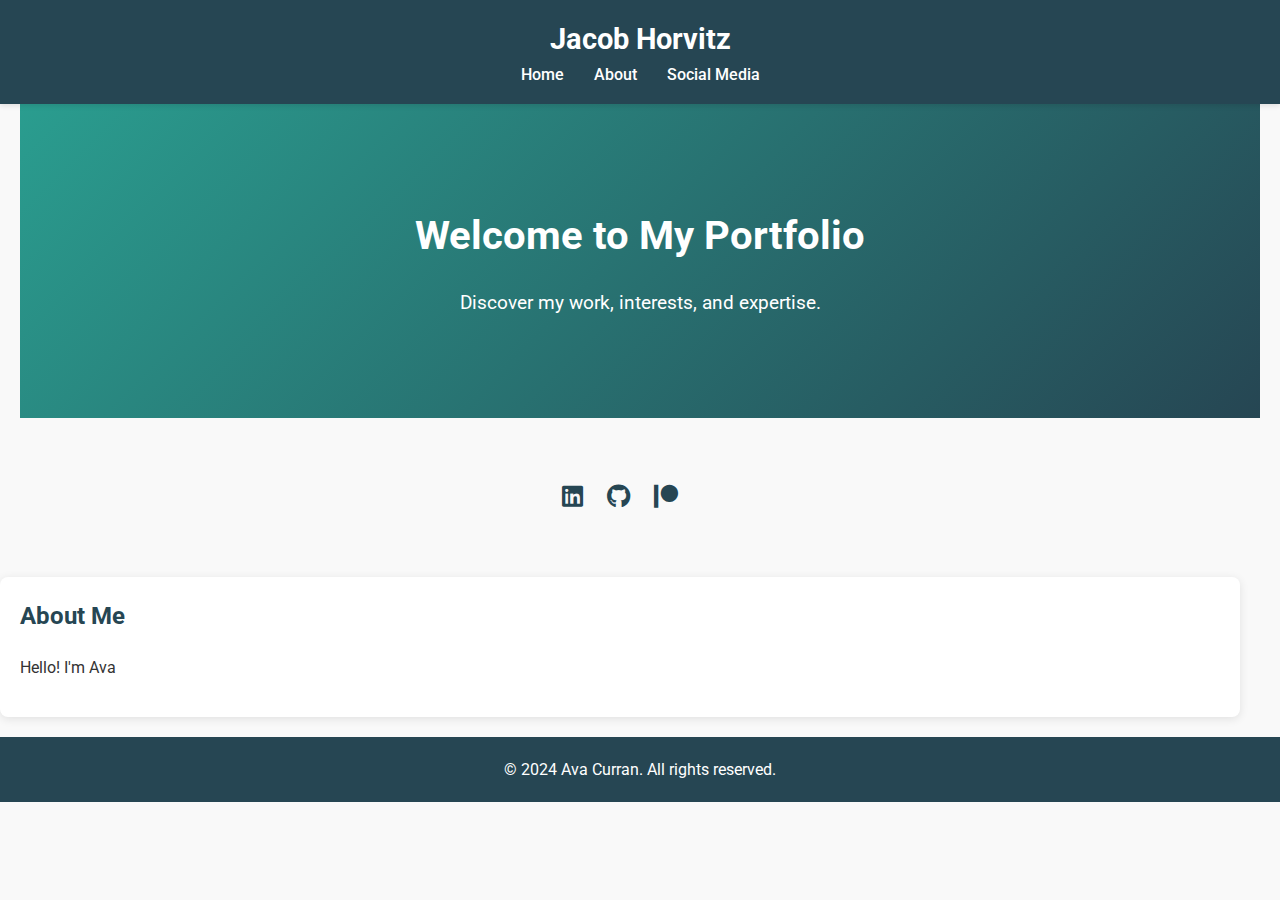
==== about.html @ cbb181c9 "Create about.html" ====
<!DOCTYPE html>
<html lang="en">

<head>
    <meta charset="UTF-8">
    <meta name="viewport" content="width=device-width, initial-scale=1.0">
    <title> About Me</title></title>
    <link href="https://fonts.googleapis.com/css2?family=Roboto:wght@300;400;700&display=swap" rel="stylesheet">
    <link href="https://cdnjs.cloudflare.com/ajax/libs/font-awesome/5.15.4/css/all.min.css" rel="stylesheet">
    <style>
        body {
            margin: 0;
            font-family: 'Roboto', sans-serif;
            background-color: #f9f9f9;
            color: #333;
            line-height: 1.6;
        }

        
        header {
            background-color: #264653;
            color: #fff;
            padding: 1rem 0;
            position: sticky;
            top: 0;
            z-index: 1000;
            box-shadow: 0 2px 5px rgba(0, 0, 0, 0.1);
        }

        header .logo {
            text-align: center;
        }

        header .logo h1 {
            margin: 0;
            font-size: 1.8rem;
            font-weight: 700;
        }

        nav ul {
            list-style: none;
            display: flex;
            justify-content: center;
            padding: 0;
            margin: 0;
        }

        nav ul li {
            margin: 0 15px;
        }

        nav ul li a {
            color: #fff;
            text-decoration: none;
            font-weight: 500;
            transition: color 0.3s;
        }

        nav ul li a:hover {
            color: #2a9d8f;
        }

        .hero {
            background: linear-gradient(135deg, #2a9d8f, #264653);
            color: #fff;
            padding: 100px 20px;
            text-align: center;
        }

        .hero h1 {
            font-size: 2.5rem;
            margin: 0 0 20px;
        }

        .hero p {
            font-size: 1.2rem;
            margin: 0;
        }

        section {
            padding: 40px 20px;
            max-width: 1200px;
            margin: 0 auto;
        }

        .social-icons {
            text-align: center;
            margin: 20px 0;
        }

        .social-icons a {
            margin: 0 10px;
            font-size: 1.5rem;
            color: #264653;
            transition: transform 0.3s, color 0.3s;
        }

        .social-icons a:hover {
            transform: scale(1.2);
            color: #2a9d8f;
        }

        .content {
            background: #fff;
            padding: 20px;
            margin: 20px 0;
            border-radius: 8px;
            box-shadow: 0 2px 10px rgba(0, 0, 0, 0.1);
        }

        .content h2 {
            color: #264653;
            margin-top: 0;
        }

        footer {
            background-color: #264653;
            color: #fff;
            text-align: center;
            padding: 20px 0;
        }

        footer p {
            margin: 0;
        }

        @media screen and (max-width: 768px) {
            nav ul {
                flex-direction: column;
            }

            nav ul li {
                margin: 10px 0;
            }

            .hero h1 {
                font-size: 2rem;
            }

            .hero p {
                font-size: 1rem;
            }
        }
    </style>
</head>

<body>
    <header>
        <div class="logo">
            <h1>Jacob Horvitz</h1>
        </div>
        <nav>
            <ul>
                <li><a href="index.html">Home</a></li>
                <li><a href="about.html">About</a></li>
               <li><a href="social.html">Social Media</a></li>
             
               
                
            </ul>
        </nav>
    </header>

    <section class="hero">
        <h1>Welcome to My Portfolio</h1>
        <p>Discover my work, interests, and expertise.</p>
    </section>

    <section class="social-icons">
        <a href="https://www.linkedin.com/in/jhorvitz/" target="_blank"><i class="fab fa-linkedin"></i></a>
        <a href="https://github.com/jhorvitz124" target="_blank"><i class="fab fa-github"></i></a>
        <a href="https://www.patreon.com/Jvitz" target="_blank"><i class="fab fa-patreon"></i></a>
    </section>

    <section class="content">
        <h2>About Me</h2>
        <p>Hello! I'm Ava</p>
    </section>

    <footer>
        <p>&copy; 2024 Ava Curran. All rights reserved.</p>
    </footer>
</body>
</html>
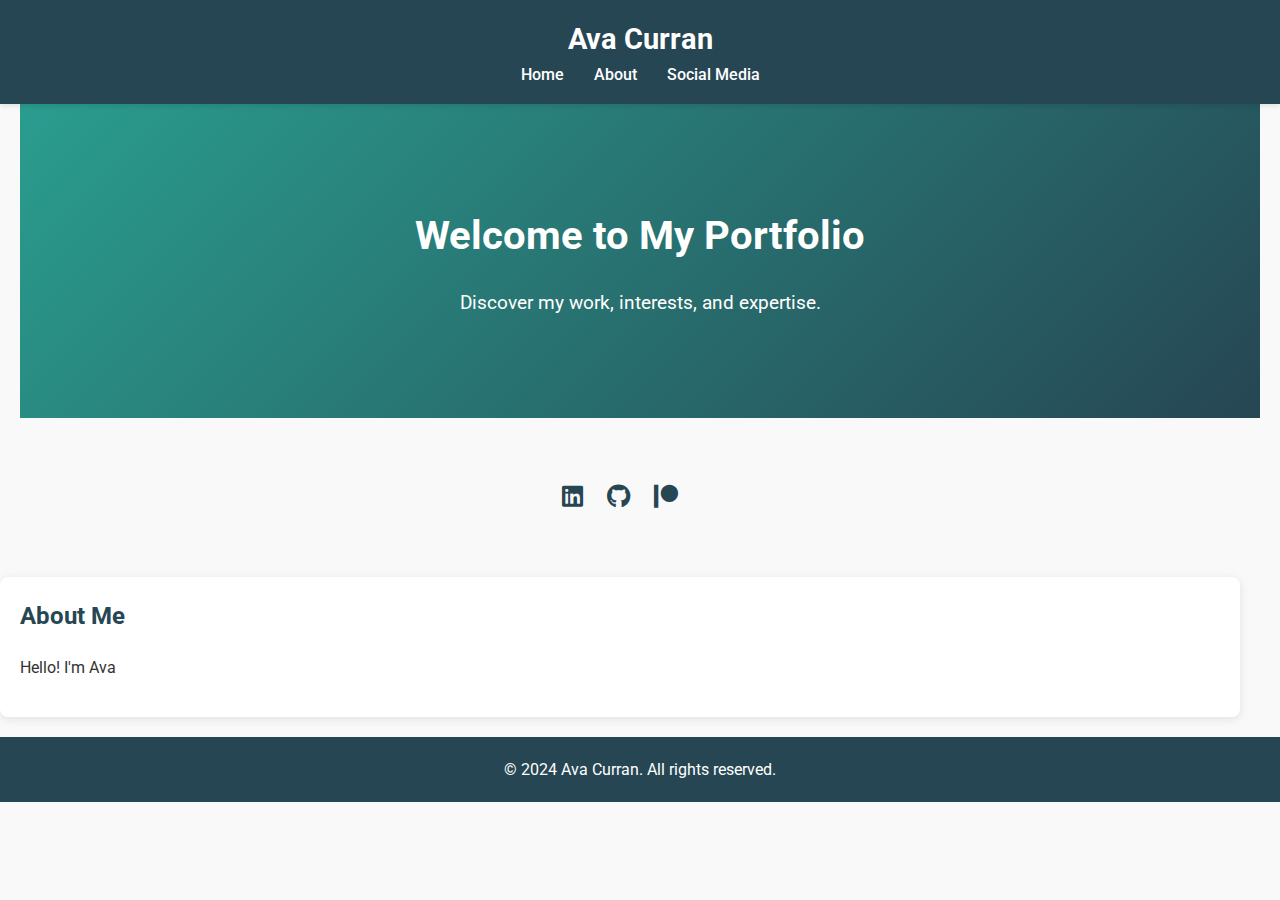
==== commit 973b5162: "Update about.html" ====
--- a/about.html
+++ b/about.html
@@ -147,7 +147,7 @@
 <body>
     <header>
         <div class="logo">
-            <h1>Jacob Horvitz</h1>
+            <h1>Ava Curran</h1>
         </div>
         <nav>
             <ul>
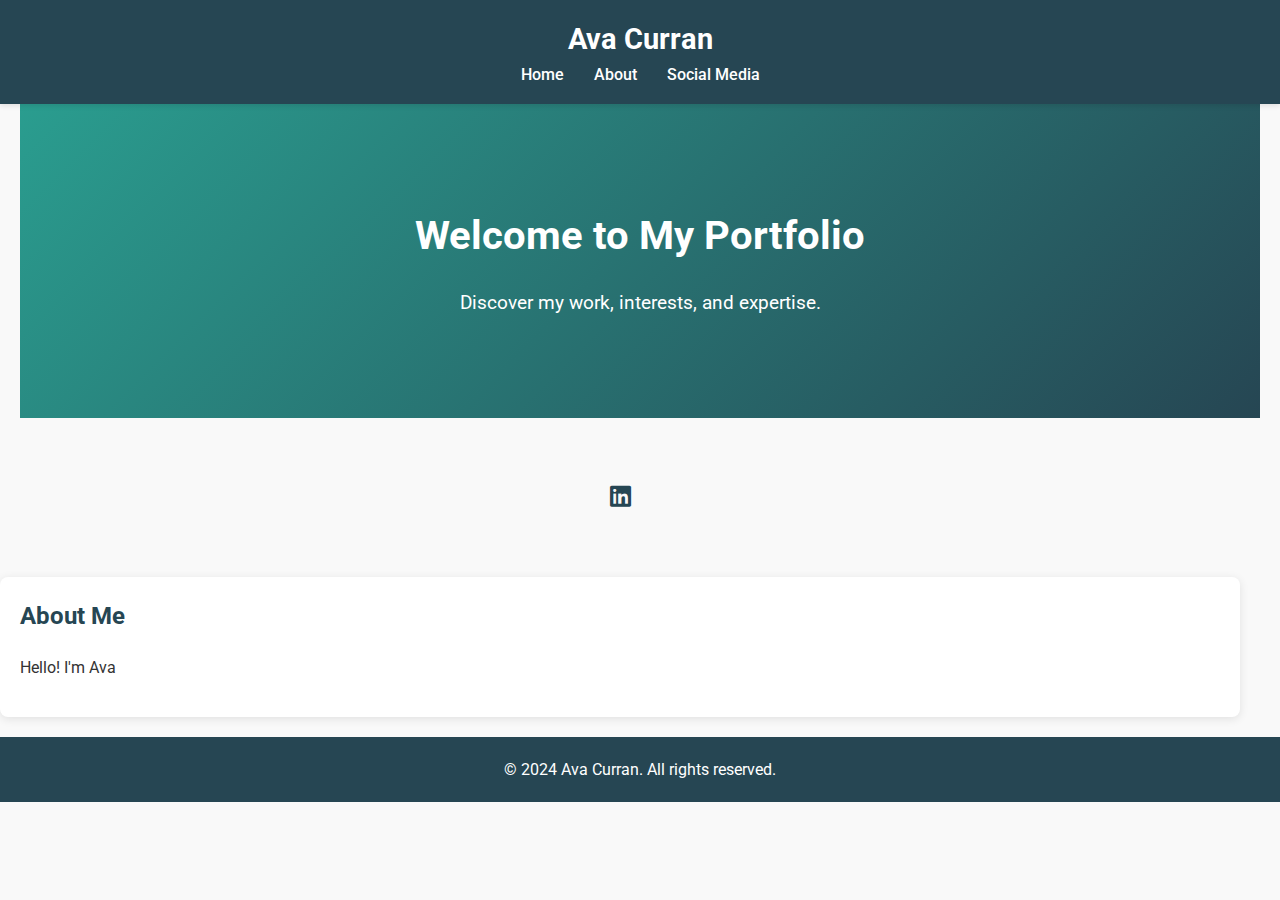
==== commit 6dd7e0c6: "Update about.html" ====
--- a/about.html
+++ b/about.html
@@ -167,9 +167,8 @@
     </section>
 
     <section class="social-icons">
-        <a href="https://www.linkedin.com/in/jhorvitz/" target="_blank"><i class="fab fa-linkedin"></i></a>
-        <a href="https://github.com/jhorvitz124" target="_blank"><i class="fab fa-github"></i></a>
-        <a href="https://www.patreon.com/Jvitz" target="_blank"><i class="fab fa-patreon"></i></a>
+        <a href="www.linkedin.com/in/ava-curran-30a734352" target="_blank"><i class="fab fa-linkedin"></i></a>
+        
     </section>
 
     <section class="content">
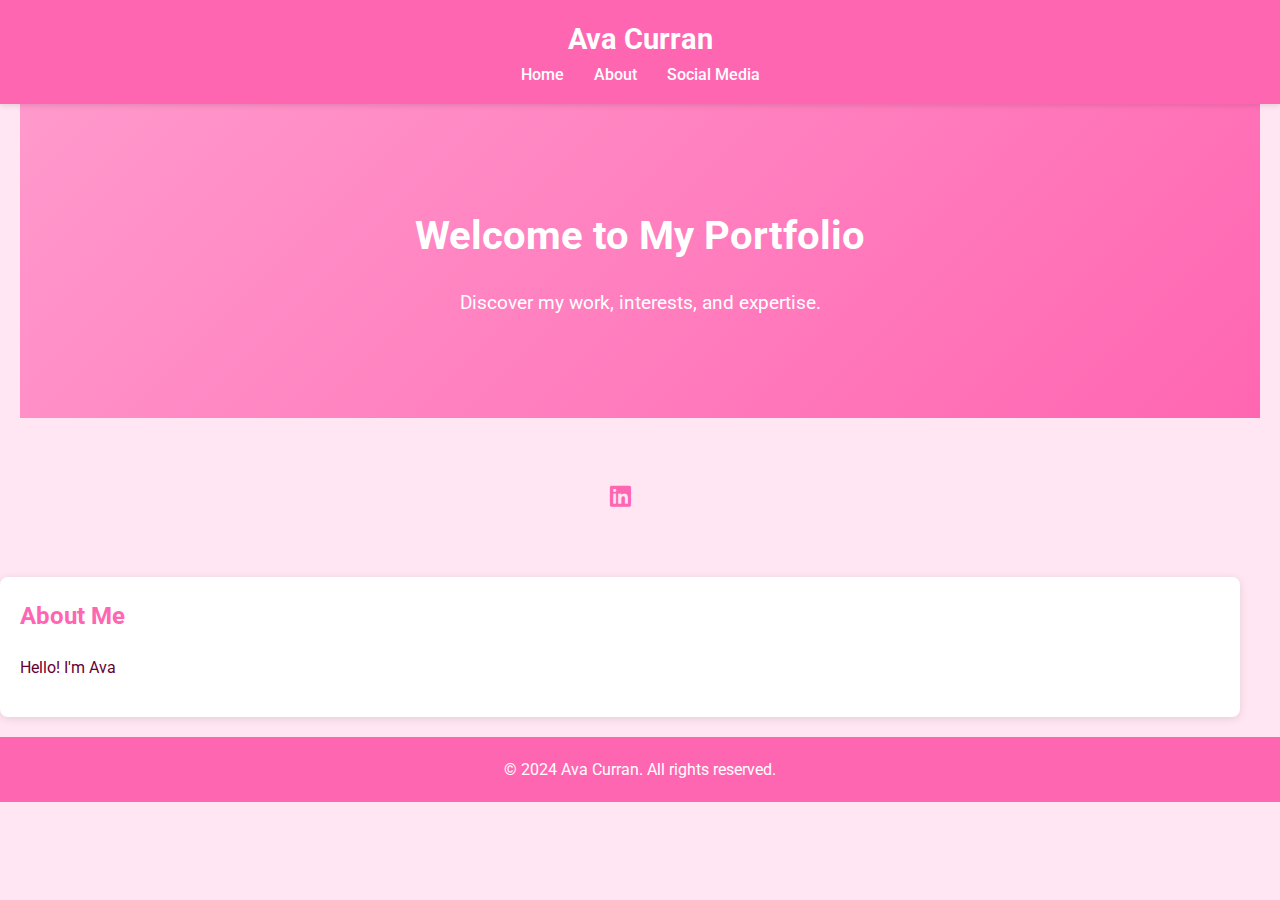
==== commit 1922a038: "Update about.html" ====
--- a/about.html
+++ b/about.html
@@ -9,138 +9,139 @@
     <link href="https://cdnjs.cloudflare.com/ajax/libs/font-awesome/5.15.4/css/all.min.css" rel="stylesheet">
     <style>
         body {
-            margin: 0;
-            font-family: 'Roboto', sans-serif;
-            background-color: #f9f9f9;
-            color: #333;
-            line-height: 1.6;
-        }
+    margin: 0;
+    font-family: 'Roboto', sans-serif;
+    background-color: #ffe6f2;
+    color: #660033;
+    line-height: 1.6;
+}
 
-        
-        header {
-            background-color: #264653;
-            color: #fff;
-            padding: 1rem 0;
-            position: sticky;
-            top: 0;
-            z-index: 1000;
-            box-shadow: 0 2px 5px rgba(0, 0, 0, 0.1);
-        }
+header {
+    background-color: #ff66b2;
+    color: #fff;
+    padding: 1rem 0;
+    position: sticky;
+    top: 0;
+    z-index: 1000;
+    box-shadow: 0 2px 5px rgba(0, 0, 0, 0.1);
+}
 
-        header .logo {
-            text-align: center;
-        }
+header .logo {
+    text-align: center;
+}
 
-        header .logo h1 {
-            margin: 0;
-            font-size: 1.8rem;
-            font-weight: 700;
-        }
+header .logo h1 {
+    margin: 0;
+    font-size: 1.8rem;
+    font-weight: 700;
+}
 
-        nav ul {
-            list-style: none;
-            display: flex;
-            justify-content: center;
-            padding: 0;
-            margin: 0;
-        }
+nav ul {
+    list-style: none;
+    display: flex;
+    justify-content: center;
+    padding: 0;
+    margin: 0;
+}
 
-        nav ul li {
-            margin: 0 15px;
-        }
+nav ul li {
+    margin: 0 15px;
+}
 
-        nav ul li a {
-            color: #fff;
-            text-decoration: none;
-            font-weight: 500;
-            transition: color 0.3s;
-        }
+nav ul li a {
+    color: #fff;
+    text-decoration: none;
+    font-weight: 500;
+    transition: color 0.3s;
+}
 
-        nav ul li a:hover {
-            color: #2a9d8f;
-        }
+nav ul li a:hover {
+    color: #ff99cc;
+}
 
-        .hero {
-            background: linear-gradient(135deg, #2a9d8f, #264653);
-            color: #fff;
-            padding: 100px 20px;
-            text-align: center;
-        }
+.hero {
+    background: linear-gradient(135deg, #ff99cc, #ff66b2);
+    color: #fff;
+    padding: 100px 20px;
+    text-align: center;
+}
 
-        .hero h1 {
-            font-size: 2.5rem;
-            margin: 0 0 20px;
-        }
+.hero h1 {
+    font-size: 2.5rem;
+    margin: 0 0 20px;
+}
 
-        .hero p {
-            font-size: 1.2rem;
-            margin: 0;
-        }
+.hero p {
+    font-size: 1.2rem;
+    margin: 0;
+}
 
-        section {
-            padding: 40px 20px;
-            max-width: 1200px;
-            margin: 0 auto;
-        }
+section {
+    padding: 40px 20px;
+    max-width: 1200px;
+    margin: 0 auto;
+}
 
-        .social-icons {
-            text-align: center;
-            margin: 20px 0;
-        }
+.social-icons {
+    text-align: center;
+    margin: 20px 0;
+}
 
-        .social-icons a {
-            margin: 0 10px;
-            font-size: 1.5rem;
-            color: #264653;
-            transition: transform 0.3s, color 0.3s;
-        }
+.social-icons a {
+    margin: 0 10px;
+    font-size: 1.5rem;
+    color: #ff66b2;
+    transition: transform 0.3s, color 0.3s;
+}
 
-        .social-icons a:hover {
-            transform: scale(1.2);
-            color: #2a9d8f;
-        }
+.social-icons a:hover {
+    transform: scale(1.2);
+    color: #ff99cc;
+}
 
-        .content {
-            background: #fff;
-            padding: 20px;
-            margin: 20px 0;
-            border-radius: 8px;
-            box-shadow: 0 2px 10px rgba(0, 0, 0, 0.1);
-        }
+.content {
+    background: #fff;
+    padding: 20px;
+    margin: 20px 0;
+    border-radius: 8px;
+    box-shadow: 0 2px 10px rgba(0, 0, 0, 0.1);
+}
 
-        .content h2 {
-            color: #264653;
-            margin-top: 0;
-        }
+.content h2 {
+    color: #ff66b2;
+    margin-top: 0;
+}
 
-        footer {
-            background-color: #264653;
-            color: #fff;
-            text-align: center;
-            padding: 20px 0;
-        }
+footer {
+    background-color: #ff66b2;
+    color: #fff;
+    text-align: center;
+    padding: 20px 0;
+}
 
-        footer p {
-            margin: 0;
-        }
+footer p {
+    margin: 0;
+}
 
-        @media screen and (max-width: 768px) {
-            nav ul {
-                flex-direction: column;
-            }
+@media screen and (max-width: 768px) {
+    nav ul {
+        flex-direction: column;
+    }
 
-            nav ul li {
-                margin: 10px 0;
-            }
+    nav ul li {
+        margin: 10px 0;
+    }
 
-            .hero h1 {
-                font-size: 2rem;
-            }
+    .hero h1 {
+        font-size: 2rem;
+    }
 
-            .hero p {
-                font-size: 1rem;
-            }
-        }
+    .hero p {
+        font-size: 1rem;
+    }
+}
+
+
     </style>
 </head>
 
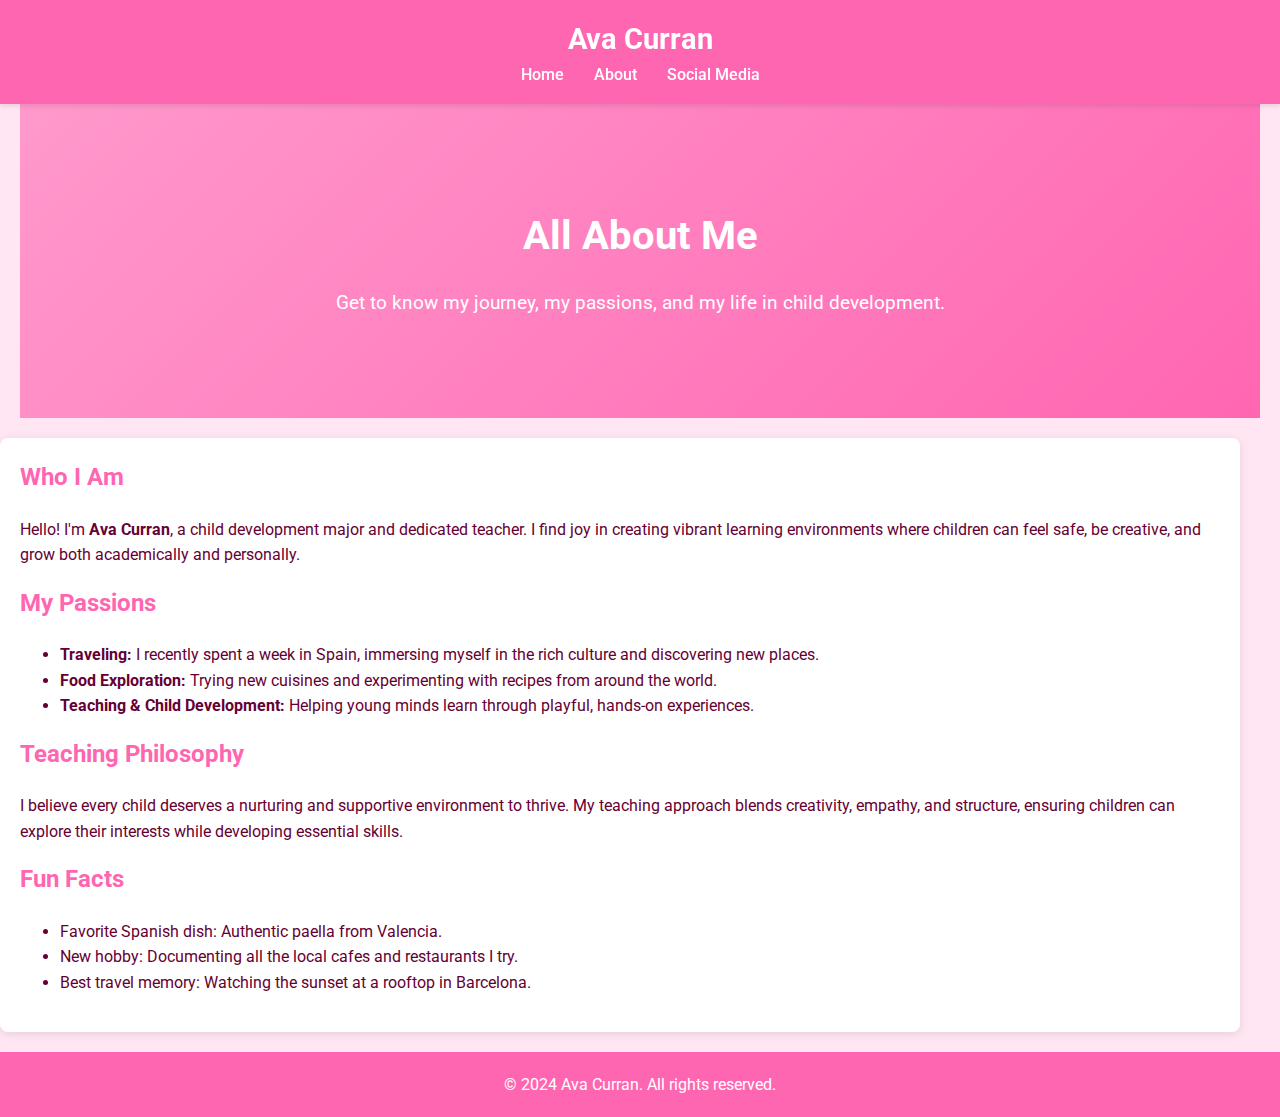
==== commit 4521b16b: "Update about.html" ====
--- a/about.html
+++ b/about.html
@@ -1,150 +1,15 @@
 <!DOCTYPE html>
 <html lang="en">
-
 <head>
     <meta charset="UTF-8">
     <meta name="viewport" content="width=device-width, initial-scale=1.0">
-    <title> About Me</title></title>
+    <title>About - Ava Curran</title>
+    <!-- Google Fonts & Font Awesome -->
     <link href="https://fonts.googleapis.com/css2?family=Roboto:wght@300;400;700&display=swap" rel="stylesheet">
     <link href="https://cdnjs.cloudflare.com/ajax/libs/font-awesome/5.15.4/css/all.min.css" rel="stylesheet">
-    <style>
-        body {
-    margin: 0;
-    font-family: 'Roboto', sans-serif;
-    background-color: #ffe6f2;
-    color: #660033;
-    line-height: 1.6;
-}
-
-header {
-    background-color: #ff66b2;
-    color: #fff;
-    padding: 1rem 0;
-    position: sticky;
-    top: 0;
-    z-index: 1000;
-    box-shadow: 0 2px 5px rgba(0, 0, 0, 0.1);
-}
-
-header .logo {
-    text-align: center;
-}
-
-header .logo h1 {
-    margin: 0;
-    font-size: 1.8rem;
-    font-weight: 700;
-}
-
-nav ul {
-    list-style: none;
-    display: flex;
-    justify-content: center;
-    padding: 0;
-    margin: 0;
-}
-
-nav ul li {
-    margin: 0 15px;
-}
-
-nav ul li a {
-    color: #fff;
-    text-decoration: none;
-    font-weight: 500;
-    transition: color 0.3s;
-}
-
-nav ul li a:hover {
-    color: #ff99cc;
-}
-
-.hero {
-    background: linear-gradient(135deg, #ff99cc, #ff66b2);
-    color: #fff;
-    padding: 100px 20px;
-    text-align: center;
-}
-
-.hero h1 {
-    font-size: 2.5rem;
-    margin: 0 0 20px;
-}
-
-.hero p {
-    font-size: 1.2rem;
-    margin: 0;
-}
-
-section {
-    padding: 40px 20px;
-    max-width: 1200px;
-    margin: 0 auto;
-}
-
-.social-icons {
-    text-align: center;
-    margin: 20px 0;
-}
-
-.social-icons a {
-    margin: 0 10px;
-    font-size: 1.5rem;
-    color: #ff66b2;
-    transition: transform 0.3s, color 0.3s;
-}
-
-.social-icons a:hover {
-    transform: scale(1.2);
-    color: #ff99cc;
-}
-
-.content {
-    background: #fff;
-    padding: 20px;
-    margin: 20px 0;
-    border-radius: 8px;
-    box-shadow: 0 2px 10px rgba(0, 0, 0, 0.1);
-}
-
-.content h2 {
-    color: #ff66b2;
-    margin-top: 0;
-}
-
-footer {
-    background-color: #ff66b2;
-    color: #fff;
-    text-align: center;
-    padding: 20px 0;
-}
-
-footer p {
-    margin: 0;
-}
-
-@media screen and (max-width: 768px) {
-    nav ul {
-        flex-direction: column;
-    }
-
-    nav ul li {
-        margin: 10px 0;
-    }
-
-    .hero h1 {
-        font-size: 2rem;
-    }
-
-    .hero p {
-        font-size: 1rem;
-    }
-}
-
-
-    </style>
+    <!-- External CSS -->
+    <link rel="stylesheet" href="main_styles.css">
 </head>
-
 <body>
     <header>
         <div class="logo">
@@ -153,28 +18,47 @@
         <nav>
             <ul>
                 <li><a href="index.html">Home</a></li>
-                <li><a href="about.html">About</a></li>
-               <li><a href="social.html">Social Media</a></li>
-             
-               
-                
+                <li><a href="about.html" class="active">About</a></li>
+                <li><a href="social.html">Social Media</a></li>
             </ul>
         </nav>
     </header>
 
+    <!-- Hero Section -->
     <section class="hero">
-        <h1>Welcome to My Portfolio</h1>
-        <p>Discover my work, interests, and expertise.</p>
+        <h1>All About Me</h1>
+        <p>Get to know my journey, my passions, and my life in child development.</p>
     </section>
 
-    <section class="social-icons">
-        <a href="www.linkedin.com/in/ava-curran-30a734352" target="_blank"><i class="fab fa-linkedin"></i></a>
-        
-    </section>
+    <!-- About Content -->
+    <section class="content">
+        <h2>Who I Am</h2>
+        <p>
+            Hello! I'm <strong>Ava Curran</strong>, a child development major and dedicated teacher. 
+            I find joy in creating vibrant learning environments where children can feel safe, 
+            be creative, and grow both academically and personally.
+        </p>
 
-    <section class="content">
-        <h2>About Me</h2>
-        <p>Hello! I'm Ava</p>
+        <h2>My Passions</h2>
+        <ul>
+            <li><strong>Traveling:</strong> I recently spent a week in Spain, immersing myself in the rich culture and discovering new places.</li>
+            <li><strong>Food Exploration:</strong> Trying new cuisines and experimenting with recipes from around the world.</li>
+            <li><strong>Teaching & Child Development:</strong> Helping young minds learn through playful, hands-on experiences.</li>
+        </ul>
+
+        <h2>Teaching Philosophy</h2>
+        <p>
+            I believe every child deserves a nurturing and supportive environment to thrive. 
+            My teaching approach blends creativity, empathy, and structure, ensuring children 
+            can explore their interests while developing essential skills.
+        </p>
+
+        <h2>Fun Facts</h2>
+        <ul>
+            <li>Favorite Spanish dish: Authentic paella from Valencia.</li>
+            <li>New hobby: Documenting all the local cafes and restaurants I try.</li>
+            <li>Best travel memory: Watching the sunset at a rooftop in Barcelona.</li>
+        </ul>
     </section>
 
     <footer>
--- a/main_styles.css
+++ b/main_styles.css
@@ -0,0 +1,132 @@
+body {
+    margin: 0;
+    font-family: 'Roboto', sans-serif;
+    background-color: #ffe6f2;
+    color: #660033;
+    line-height: 1.6;
+}
+
+header {
+    background-color: #ff66b2;
+    color: #fff;
+    padding: 1rem 0;
+    position: sticky;
+    top: 0;
+    z-index: 1000;
+    box-shadow: 0 2px 5px rgba(0, 0, 0, 0.1);
+}
+
+header .logo {
+    text-align: center;
+}
+
+header .logo h1 {
+    margin: 0;
+    font-size: 1.8rem;
+    font-weight: 700;
+}
+
+nav ul {
+    list-style: none;
+    display: flex;
+    justify-content: center;
+    padding: 0;
+    margin: 0;
+}
+
+nav ul li {
+    margin: 0 15px;
+}
+
+nav ul li a {
+    color: #fff;
+    text-decoration: none;
+    font-weight: 500;
+    transition: color 0.3s;
+}
+
+nav ul li a:hover {
+    color: #ff99cc;
+}
+
+.hero {
+    background: linear-gradient(135deg, #ff99cc, #ff66b2);
+    color: #fff;
+    padding: 100px 20px;
+    text-align: center;
+}
+
+.hero h1 {
+    font-size: 2.5rem;
+    margin: 0 0 20px;
+}
+
+.hero p {
+    font-size: 1.2rem;
+    margin: 0;
+}
+
+section {
+    padding: 40px 20px;
+    max-width: 1200px;
+    margin: 0 auto;
+}
+
+.social-icons {
+    text-align: center;
+    margin: 20px 0;
+}
+
+.social-icons a {
+    margin: 0 10px;
+    font-size: 1.5rem;
+    color: #ff66b2;
+    transition: transform 0.3s, color 0.3s;
+}
+
+.social-icons a:hover {
+    transform: scale(1.2);
+    color: #ff99cc;
+}
+
+.content {
+    background: #fff;
+    padding: 20px;
+    margin: 20px 0;
+    border-radius: 8px;
+    box-shadow: 0 2px 10px rgba(0, 0, 0, 0.1);
+}
+
+.content h2 {
+    color: #ff66b2;
+    margin-top: 0;
+}
+
+footer {
+    background-color: #ff66b2;
+    color: #fff;
+    text-align: center;
+    padding: 20px 0;
+}
+
+footer p {
+    margin: 0;
+}
+
+@media screen and (max-width: 768px) {
+    nav ul {
+        flex-direction: column;
+    }
+
+    nav ul li {
+        margin: 10px 0;
+    }
+
+    .hero h1 {
+        font-size: 2rem;
+    }
+
+    .hero p {
+        font-size: 1rem;
+    }
+}
